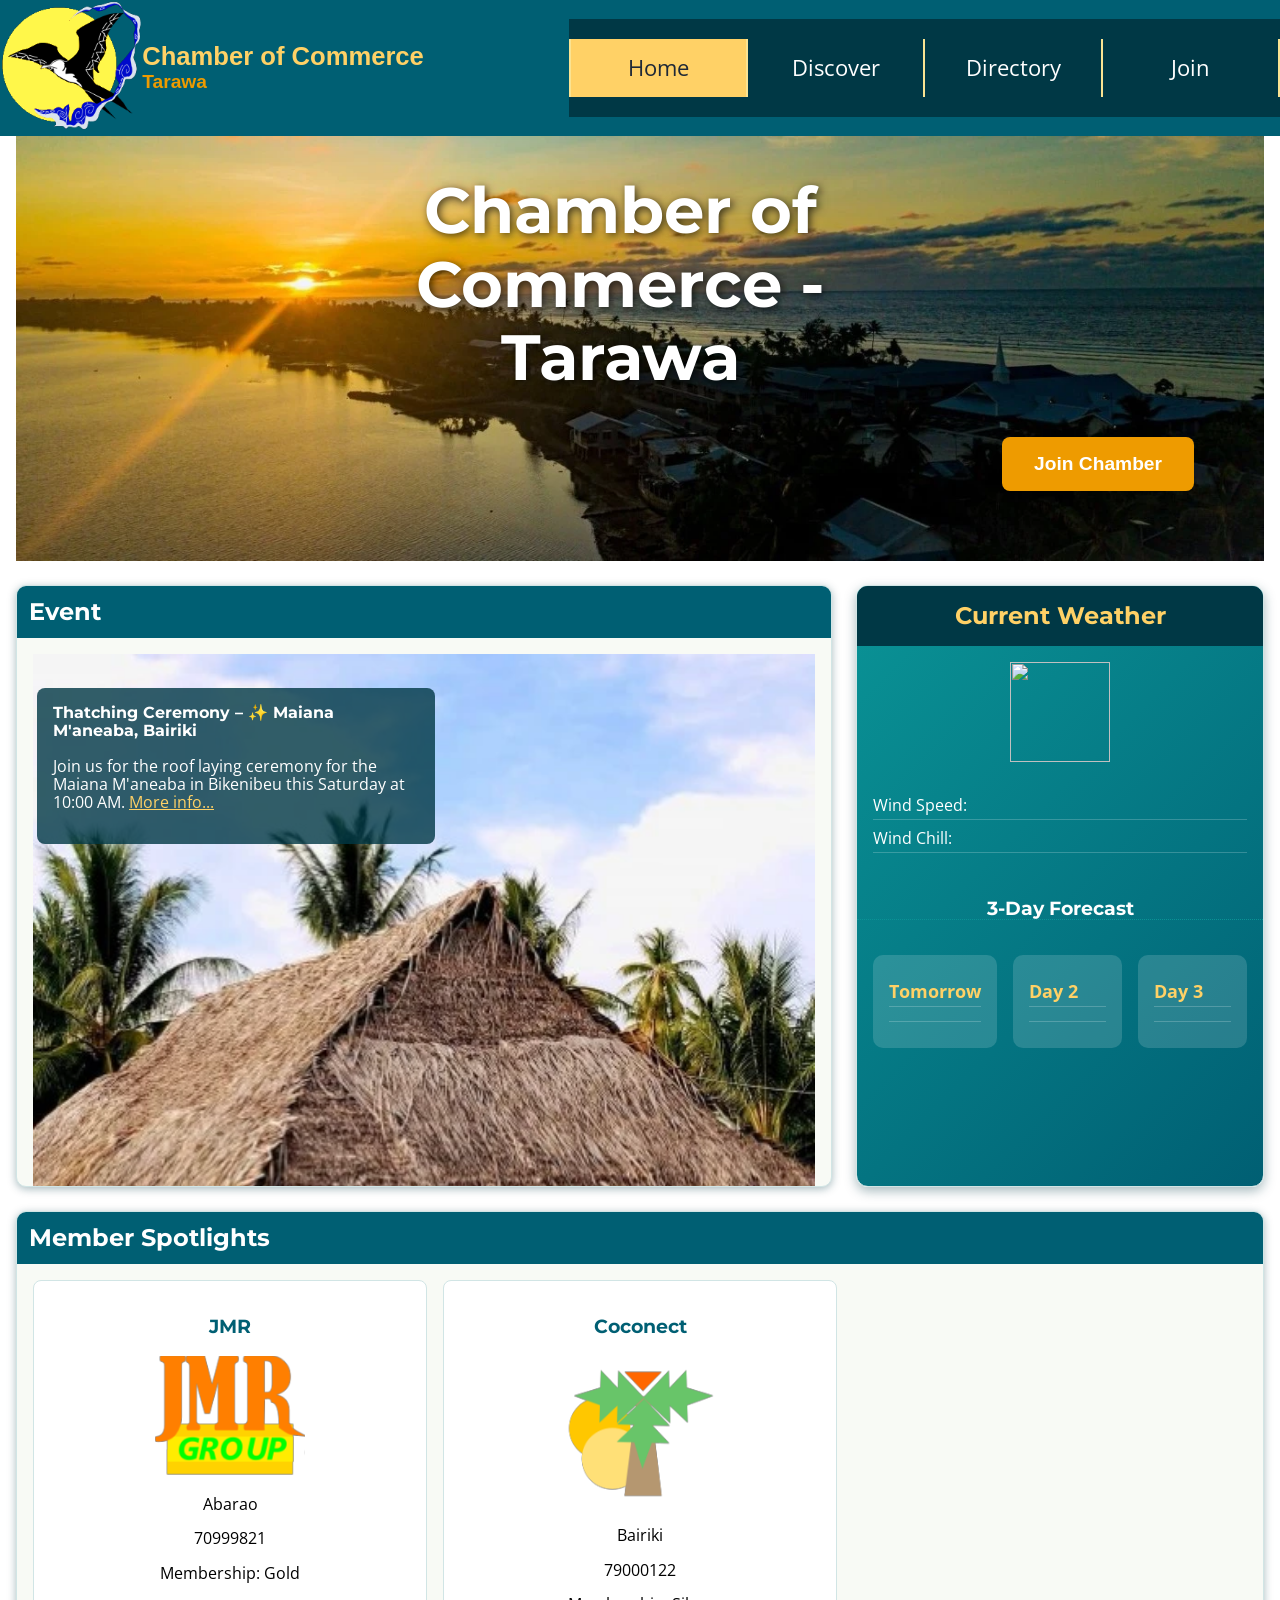
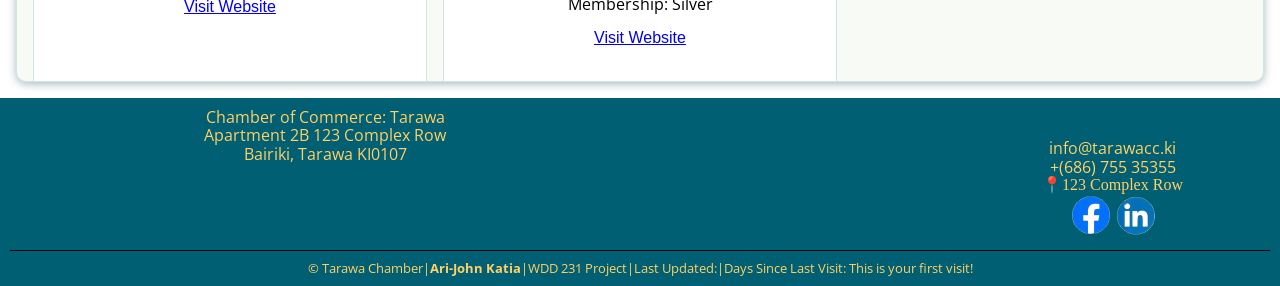
==== chamber/index.html @ 38165e8a "home page" ====
<!doctype html>
<html lang="en">
  <head>
    <meta charset="UTF-8" />
    <meta name="viewport" content="width=device-width, initial-scale=1.0" />

    <title>Chamber of Commerce - Tarawa || Home</title>

    <meta
      name="description"
      content="Homepage for the Tarawa Chamber of Commerce featuring local events, weather, and member spotlights."
    />
    <meta name="author" content="Ari-John Katia" />

    <meta property="og:title" content="Tarawa Chamber of Commerce" />
    <meta
      property="og:description"
      content="Discover local businesses, events, and opportunities with the Tarawa Chamber of Commerce."
    />
    <meta property="og:type" content="website" />
    <meta
      property="og:image"
      content="https://aj-kazza.github.io/wdd231/chamber/images/chamber-preview.webp"
    />
    <meta
      property="og:url"
      content="https://aj-kazza.github.io/wdd231/chamber/index.html"
    />

    <link rel="preconnect" href="https://fonts.googleapis.com" />
    <link rel="preconnect" href="https://fonts.gstatic.com" crossorigin />

    <link
      href="https://fonts.googleapis.com/css2?family=Montserrat:wght@600;700;800&family=Open+Sans:wght@400;500;600&display=swap"
      rel="stylesheet"
    />

    <link rel="stylesheet" href="styles/normalize.css" />
    <link rel="stylesheet" href="styles/small.css" />
    <link rel="stylesheet" href="styles/larger.css" />

    <link rel="icon" type="image/x-icon" href="favicon.ico" />
    <link rel="icon" type="image/png" href="images/favicon-16x16.png" />
    <link rel="icon" type="image/svg+xml" href="images/favicon.svg" />
    <link rel="apple-touch-icon" href="images/apple-touch-icon.png" />
    <link rel="manifest" href="site.webmanifest" />

    <script src="scripts/getdates.js" defer></script>
    <script src="scripts/burger.js" defer></script>
    <script src="scripts/visits.js" defer></script>

    <script src="scripts/weather.js" defer></script>
    <script src="scripts/spotlight.js" defer></script>
  </head>

  <body>
    <header>
      <picture class="logo">
        <img
          src="images/birb.png"
          alt="Tarawa Chamber of Commerce Logo"
          loading="eager"
        />
      </picture>

      <div>
        <span id="chamber">Chamber of Commerce</span>
        <br />
        <span id="tarawa">Tarawa</span>
      </div>

      <button id="burger" aria-label="Open navigation menu"></button>

      <nav id="topnav">
        <a href="index.html" class="active">Home</a>
        <a href="discover.html">Discover</a>
        <a href="directory.html">Directory</a>
        <a href="join.html">Join</a>
      </nav>
    </header>

    <main id="home">
      <div class="hero-image">
        <picture>
          <source
            media="(max-width: 640px)"
            srcset="images/chamber-preview.webp"
          />
          <img
            src="images/tarawa.webp"
            alt="View of a beach in Tarawa"
            loading="eager"
          />
        </picture>

        <div class="hero-text">
          <h1>Chamber of Commerce - Tarawa</h1>
          <a class="join" href="join.html">Join Chamber</a>
        </div>
      </div>

      <section class="event">
        <h2>Event</h2>

        <div class="event-image">
          <img
            src="images/maneaba.webp"
            alt="Traditional Maneaba building"
            loading="lazy"
          />

          <div class="event-text">
            <h3>Thatching Ceremony – ✨ Maiana M'aneaba, Bairiki</h3>

            <p>
              Join us for the roof laying ceremony for the Maiana M'aneaba in
              Bikenibeu this Saturday at 10:00 AM.
              <a href="#">More info...</a>
            </p>
          </div>
        </div>
      </section>

      <section class="weather">
        <h2>Current Weather</h2>

        <span id="current-temp"></span>

        <figure>
          <img id="weather-icon" src="" alt="" />
          <figcaption></figcaption>
        </figure>

        <div>
          <p>Wind Speed: <span id="wind-speed"></span></p>
          <p>Wind Chill: <span id="wind-chill"></span></p>
        </div>

        <h3>3-Day Forecast</h3>

        <div class="forecast">
          <div class="forecast-card">
            <p class="forecast-day">Tomorrow</p>
            <p class="forecast-temp" id="day1"></p>
          </div>

          <div class="forecast-card">
            <p class="forecast-day">Day 2</p>
            <p class="forecast-temp" id="day2"></p>
          </div>

          <div class="forecast-card">
            <p class="forecast-day">Day 3</p>
            <p class="forecast-temp" id="day3"></p>
          </div>
        </div>
      </section>

      <section class="spotlight">
        <h2>Member Spotlights</h2>

        <div id="spotlights"></div>
      </section>
    </main>

    <footer>
      <div class="footermain">
        <div class="bottomlogo">
          <p>Chamber of Commerce: Tarawa</p>
          <p>Apartment 2B 123 Complex Row</p>
          <p>Bairiki, Tarawa KI0107</p>
        </div>

        <div class="address">
          <p>info@tarawacc.ki</p>
          <p>+(686) 755 35355</p>

          <a
            href="https://maps.app.goo.gl/vZRfyVnbYZbQyUVP9"
            target="_blank"
            rel="noopener"
          >
            📍123 Complex Row
          </a>

          <div class="socials">
            <a href="https://www.facebook.com" target="_blank" rel="noopener">
              <img src="images/facebook.png" alt="Facebook" />
            </a>

            <a href="https://www.linkedin.com" target="_blank" rel="noopener">
              <img src="images/linkedin.png" alt="LinkedIn" />
            </a>
          </div>
        </div>
      </div>

      <div class="copyright">
        <p>&copy; <span id="thisyear"></span> Tarawa Chamber</p>
        <p class="seps">|</p>
        <p><strong>Ari-John Katia</strong></p>
        <p class="seps">|</p>
        <p>WDD 231 Project</p>
        <p class="seps">|</p>
        <p>Last Updated: <span id="currentdate"></span></p>
        <p class="seps">|</p>
        <p>Days Since Last Visit: <span id="visits"></span></p>
      </div>
    </footer>
  </body>
</html>
---- chamber/styles/small.css ----
:root {
  --background: #005f73; /* Ocean blue */
  --accents: #ee9b00; /* Sunset gold */
  --dark: #003845; /* Deep ocean */
  --highlight: #ffd166; /* Sunlight */
  --background2: #f8faf5; /* Island white */
  --back: #073b4c;
  --back2: #0a9396; /* Lagoon teal */

  --foregrounddark: #1f2937;
  --foregroundlight: #ffffff;

  --border: #94b8b8;
  --borderlight: #d1e5e5;
  --shadow: rgba(0, 56, 69, 0.35);

  --zebra: #e8f4f4;
  --zebra-highlights: #f6e7c1; /* Sand */
}

/*---UNIVERSAL STYLES FOR HEADER AND FOOTER----*/

header,
footer {
  background-color: var(--background);
  justify-content: center;
  align-items: center;
}
header {
  display: grid;
  height: auto;
  margin-bottom: 0;
  margin-top: 0;
  grid-template-columns: 1fr 3fr 1fr;
}
header #tarawa {
  margin-top: 0;
  font-size: 3.5vw;
  color: var(--accents);
  font-family: "Roboto", sans-serif;
  font-weight: bold;
}
header #chamber {
  margin-bottom: 0;
  font-size: 4.5vw;
  color: var(--highlight);
  font-family: "Roboto", sans-serif;
  font-weight: bolder;
}
footer {
  text-align: center;
  padding: 10px;
  color: var(--highlight);
}

footer a {
  text-decoration: none;
  color: var(--highlight);
}
footer p {
  margin: 0;
}
.seps {
  display: none;
}
.logo img {
  width: 100%;
}
.socials {
  align-items: center;
}
.socials img {
  width: 40px;
  height: auto;
}
#burger {
  height: 100%;
  width: 100%;
  background: var(--background);
  font-size: 2rem;
}
#burger:hover {
  cursor: pointer;
}
#burger::before {
  content: "☰";
}
#burger.open::before {
  content: "✖";
}
#topnav {
  grid-column: 1 / span 4;
  margin-top: 0;
  margin-bottom: 0;
  background: var(--dark);
  padding: 0;
  text-align: center;
  display: none;
}
#topnav a {
  text-decoration: none;
  color: white;
  font-size: 1.4rem;
  width: 100%;
}
#topnav a:hover {
  color: var(--highlight);
  font-weight: bold;
}
#topnav.open {
  display: grid;
}
#topnav .active {
  background-color: var(--highlight);
  color: var(--foregrounddark);
}
#topnav .active:hover {
  color: var(--foregrounddark);
}

footer .copyright {
  align-items: center;
  justify-content: center;
  margin-top: 10px;
  padding-top: 10px;
  border-top: 1px var(--foregrounddark) solid;
}

footer .footermain {
  display: block;
}

/*----UNIVERSAL STYLES FOR FONTS AND CONSTANTS----*/

p,
ul,
li,
nav {
  font-family: "Open Sans", sans-serif;
}

h1,
h2,
h3,
h4,
h5 {
  font-family: "Montserrat", sans-serif;
}

main {
  padding: 0rem 1rem 1rem 1rem;
  font-family: sans-serif;
}

/*----- Clearfix: Force an Element not to collapse -----*/
.clearfix:after {
  content: "";
  display: table;
  clear: both;
}

/*--------directory.html---------------*/
#directory {
  display: block;
  margin: 10px;
}

#directory h1 {
  text-align: center;
  margin: 1rem auto;
  padding: 0.5rem;
}

#cards {
  grid-column: 1/3;
}

#directory .menu {
  margin: 1rem auto;
  border: 1px solid rgba(0, 0, 0, 0.1);
  padding: 0.5rem;
  background-color: var(--zebra-highlights);
  text-align: center;
}

#directory .menu button {
  padding: 1rem;
  font-weight: 700;
}

#directory section {
  border: 1px solid rgba(0, 0, 0, 0.1);
  padding: 0.5rem;
  background-color: #eee;
  box-shadow: var(--foregrounddark) 1px 1px 5px;
}

#directory section:hover {
  box-shadow: var(--accents) 1px 1px 5px;
}

#directory .grid {
  display: grid;
  grid-template-columns: repeat(auto-fit, minmax(300px, 1fr));
  grid-gap: 10px;
  align-items: stretch;
  row-gap: 30px;
}

#directory .grid section {
  text-align: left;
  flex-direction: column;
  height: 100%;
  min-height: 20px;
  padding: 10px;
}

#directory .grid section > * {
  margin: 0.1rem;
}

#directory .grid .member-name {
  font-family: Roboto, sans-serif;
  font-size: 30px;
  padding: 10px;
  border-bottom: var(--border) 1px solid;
  margin-bottom: 10px;
}

#directory .grid img {
  border: 1px solid var(--foregroundlight);
  box-shadow: 0 0 10px var(--shadow);
  float: right;
}

#directory .list {
  display: flex;
  flex-direction: column;
}

#directory .list section {
  text-align: center;
  display: block;
  margin: 0;
  padding: 0.25rem;
}

#directory .list section > * {
  margin: 0 1rem;
}

#directory .list section img {
  display: none; /* smaller viewports only */
}

#directory .list section .member-name {
  font-size: 1rem;
  font-family: Roboto, Helvetica, sans-serif;
}

#directory .list section:nth-child(even) {
  background-color: var(--zebra-highlights);
}

#directory section .member-name {
  font-size: 1.5rem;
}

#directory section p {
  font-weight: 600;
  font-size: smaller;
}

#directory section a {
  font-family: "Roboto", Arial, sans-serif;
  font-size: 0.85rem;
  letter-spacing: 1.1pt;
  color: var(--dark);
  font-weight: bold;
  text-decoration: none;
}

#directory section a:hover {
  background-color: var(--highlight);
}

#directory img {
  width: 100%;
  max-width: 120px;
  height: auto;
}

/*-------- HOME PAGE --------*/

.hero-image {
  position: relative;
}

.hero-image img {
  width: 100%;
  height: auto;
  display: block;
}

.hero-text {
  position: absolute;
  inset: 0;
}

.hero-text h1 {
  position: absolute;
  top: 10%;
  left: 50%;
  transform: translateX(-50%);

  margin: 0;
  color: var(--foregroundlight);
  font-size: clamp(2rem, 5vw, 4rem);
  text-align: center;
  text-shadow: 2px 2px 8px rgba(0, 0, 0, 0.7);
}

.join {
  position: absolute;
  bottom: 30px;
  right: 30px;

  background: var(--accents);
  color: var(--foregroundlight);
  padding: 0.75rem 1.5rem;
  text-decoration: none;
  border-radius: 8px;
  font-weight: bold;
}

.join:hover {
  background: var(--highlight);
  color: var(--foregrounddark);
}

#home {
  display: grid;
  gap: 1rem;
}

.event,
.weather,
.spotlight {
  background: var(--background2);
  border: 1px solid var(--borderlight);
  border-radius: 10px;
  box-shadow: 0 2px 8px var(--shadow);
  overflow: hidden;
}

.event h2,
.weather h2,
.spotlight h2 {
  background: var(--background);
  color: white;
  margin: 0;
  padding: 0.75rem;
}
/*--event--*/

.event,
.weather {
  padding-bottom: 1rem;
}

.event div,
.weather div {
  padding: 1rem;
}

.event img {
  width: 250px;
  display: block;
  margin: 0 auto;
}

/*--weather--*/

.weather {
  background: linear-gradient(135deg, var(--back2), var(--background));
  color: var(--foregroundlight);
  border-radius: 12px;
  overflow: hidden;
  box-shadow: 0 4px 12px var(--shadow);
}

.weather h2 {
  margin: 0;
  padding: 1rem;
  background: var(--dark);
  text-align: center;
  color: var(--highlight);
}

#current-temp {
  display: block;
  font-size: 3rem;
  font-weight: bold;
  text-align: center;
  margin-top: 1rem;
}

.weather figure {
  display: flex;
  flex-direction: column;
  align-items: center;
  margin: 0;
}

#weather-icon {
  width: 100px;
  height: 100px;
}

.weather figcaption {
  text-transform: capitalize;
  font-size: 1.1rem;
  font-weight: 600;
  margin-top: 0.5rem;
}

.weather div {
  padding: 1rem;
}

.weather p {
  display: flex;
  justify-content: space-between;
  margin: 0.6rem 0;
  padding-bottom: 0.3rem;
  border-bottom: 1px solid rgba(255, 255, 255, 0.2);
}

.forecast {
  display: grid;
  grid-template-columns: repeat(3, 1fr);
  gap: 1rem;
}

.forecast-card {
  text-align: center;
  padding: 1rem;
  background: rgba(255, 255, 255, 0.15);
  border-radius: 10px;
}

.forecast-day {
  margin: 0;
  font-weight: bold;
  color: var(--highlight);
  font-size: 1.1rem;
}

.forecast-temp {
  margin-top: 0.5rem;
  margin-bottom: 0;
  font-size: 1rem;
  font-weight: bold;
}

.weather h3 {
  text-align: center;
  border-bottom: 1px dotted var(--back2);
}

/*--spotlights--*/

#spotlights {
  display: grid;
  gap: 1rem;
  padding: 1rem;
}

#spotlights div {
  background: white;
  border: 1px solid var(--borderlight);
  border-radius: 8px;
  padding: 1rem;
  text-align: center;
}

#spotlights img {
  width: 100%;
  max-width: 150px;
  height: auto;
}

#spotlights h3 {
  color: var(--background);
}
---- chamber/styles/larger.css ----
@media screen and (min-width: 640px) {
  header {
    grid-template-columns: 1fr 2fr 1fr 5fr;
  }
  #burger {
    display: none;
  }
  #topnav {
    display: block;
    grid-column: 4;
    grid-row: 1;
    padding: 20px 0;
  }
  #topnav a {
    border-left: 2px solid #fae392;
    padding: 5px;
  }
  #topnav a:nth-child(4) {
    border-right: 2px solid #fae392;
  }

  header #tarawa {
    font-size: 1.2rem;
  }
  header #chamber {
    font-size: 1.6rem;
  }

  /*-------DIRECTORY-------*/
  #directory .list section {
    display: grid;
    grid-template-columns: 2fr 1fr 1fr 2fr 1fr;
  }

  #directory {
    display: grid;
    grid-template-columns: 1fr 1fr;
  }

  /*-------FOOTER----------*/

  footer .copyright .seps {
    display: flex;
  }
  footer .copyright {
    display: flex;
    border-top: 1px black solid;
    font-size: 0.8rem;
  }
  footer .footermain {
    display: grid;
    grid-template-columns: 1fr 1fr;
  }
  footer .address {
    padding-left: 50%;
    padding-top: 5%;
  }

  /*-------- HOME PAGE --------*/

  #home {
    display: grid;
    grid-template-columns: 2fr 1fr;
    gap: 1.5rem;
  }

  .hero-image {
    grid-column: 1 / 3;
  }

  .event {
    padding: 0;
    max-height: 600px;
  }

  .event-image {
    position: relative;
  }

  .event-image img {
    display: block;
    width: 100%;
    height: auto;
    object-fit: cover;
  }

  .event-text {
    position: absolute;
    top: 50px;
    left: 20px;

    max-width: 45%;
    padding: 1rem;

    background: rgba(0, 56, 69, 0.8);
    color: white;
    border-radius: 8px;
  }

  .event-text h3 {
    margin-top: 0;
    font-size: medium;
  }

  .event-text p {
    font-size: medium;
  }

  .event-text a {
    color: var(--highlight);
  }

  .weather {
    text-align: center;
  }

  .weather img {
    width: 100px;
  }

  .spotlight {
    grid-column: 1 / 3;
  }

  #spotlights {
    display: grid;
    grid-template-columns: repeat(3, 1fr);
    gap: 1rem;
  }

  #spotlights div {
    height: 100%;
  }

  #topnav {
    display: flex;
    justify-content: center;
    align-items: center;
  }

  #topnav a {
    padding: 1rem 1.5rem;
  }

  .hero-text {
    bottom: 40px;
    right: 40px;
  }

  .join {
    font-size: 1.2rem;
    padding: 1rem 2rem;
  }
}
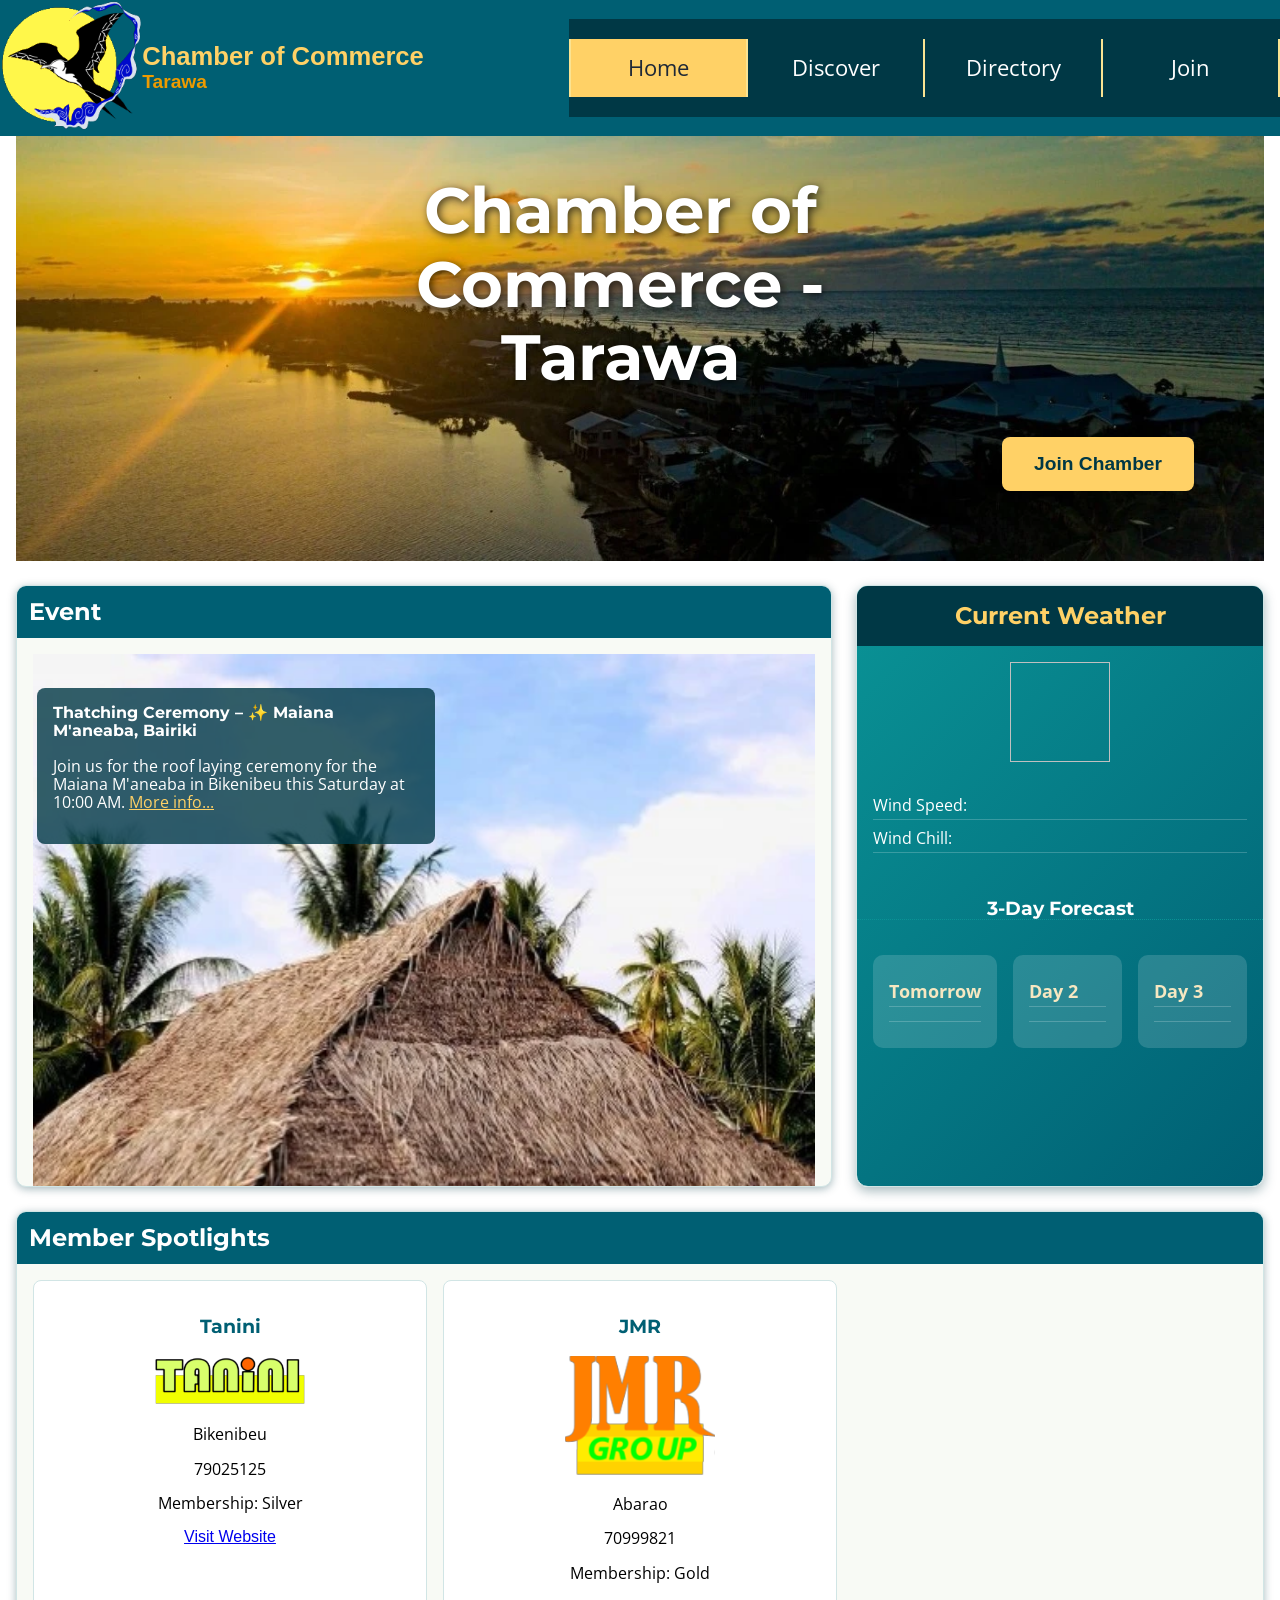
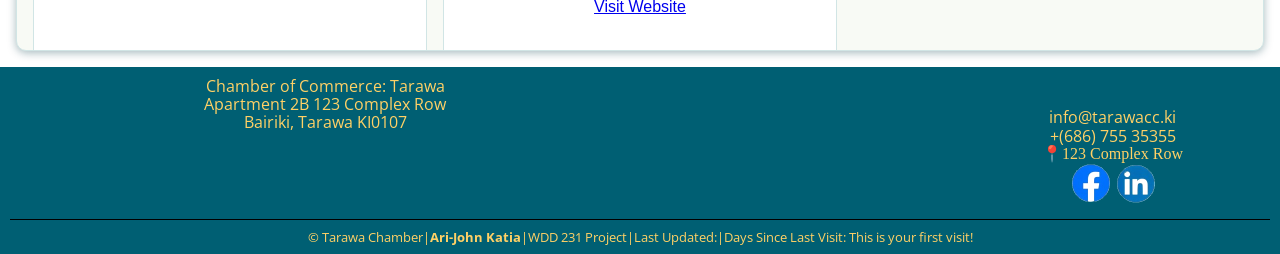
==== commit 996997a7: "home page audit fix" ====
--- a/chamber/index.html
+++ b/chamber/index.html
@@ -127,7 +127,7 @@
         <span id="current-temp"></span>
 
         <figure>
-          <img id="weather-icon" src="" alt="" />
+          <img id="weather-icon" />
           <figcaption></figcaption>
         </figure>
 
@@ -185,11 +185,11 @@
 
           <div class="socials">
             <a href="https://www.facebook.com" target="_blank" rel="noopener">
-              <img src="images/facebook.png" alt="Facebook" />
+              <img src="images/facebook.png" alt="Facebook logo" />
             </a>
 
             <a href="https://www.linkedin.com" target="_blank" rel="noopener">
-              <img src="images/linkedin.png" alt="LinkedIn" />
+              <img src="images/linkedin.png" alt="LinkedIn logo" />
             </a>
           </div>
         </div>
--- a/chamber/styles/small.css
+++ b/chamber/styles/small.css
@@ -325,8 +325,8 @@
   bottom: 30px;
   right: 30px;
 
-  background: var(--accents);
-  color: var(--foregroundlight);
+  background: var(--highlight);
+  color: var(--dark);
   padding: 0.75rem 1.5rem;
   text-decoration: none;
   border-radius: 8px;
@@ -334,7 +334,7 @@
 }
 
 .join:hover {
-  background: var(--highlight);
+  background: var(--zebra-highlights);
   color: var(--foregrounddark);
 }
 
@@ -452,7 +452,7 @@
 .forecast-day {
   margin: 0;
   font-weight: bold;
-  color: var(--highlight);
+  color: var(--zebra-highlights);
   font-size: 1.1rem;
 }
 
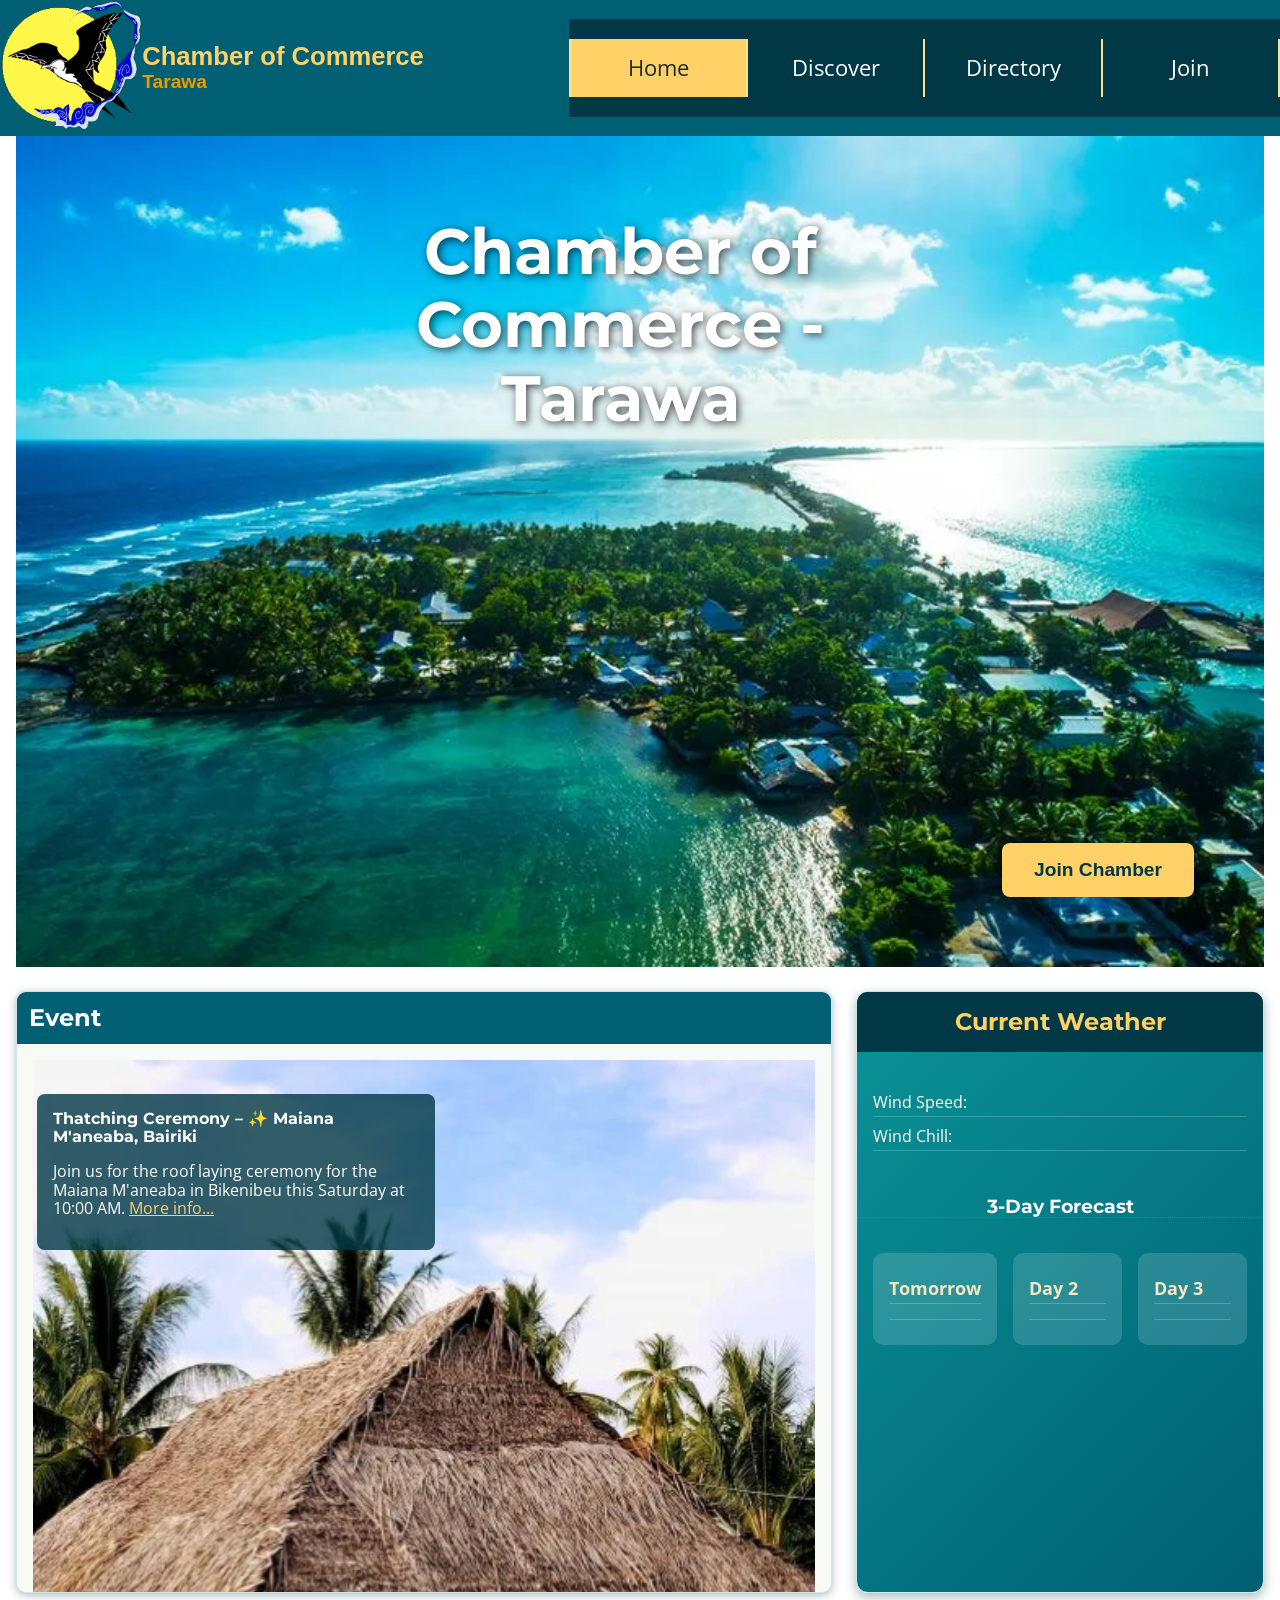
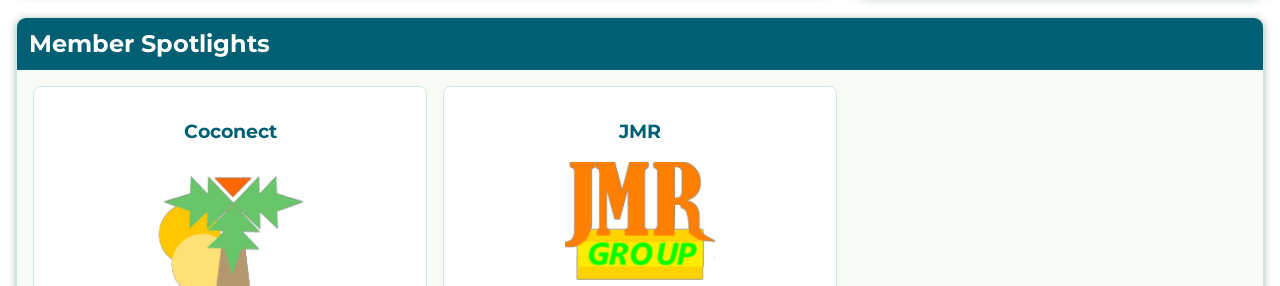
==== commit b26720cd: "home page audit fix 2" ====
--- a/chamber/index.html
+++ b/chamber/index.html
@@ -126,10 +126,7 @@
 
         <span id="current-temp"></span>
 
-        <figure>
-          <img id="weather-icon" />
-          <figcaption></figcaption>
-        </figure>
+        <figure class="weather-icon"></figure>
 
         <div>
           <p>Wind Speed: <span id="wind-speed"></span></p>
--- a/chamber/styles/small.css
+++ b/chamber/styles/small.css
@@ -412,11 +412,23 @@
   margin: 0;
 }
 
-#weather-icon {
+.weather-icon {
+  display: flex;
+  flex-direction: column;
+  align-items: center;
+  justify-content: center;
+}
+
+.weather-icon img {
   width: 100px;
-  height: 100px;
-}
-
+  height: auto;
+}
+
+.weather-icon figcaption {
+  text-transform: capitalize;
+  font-weight: bold;
+  color: var(--background2);
+}
 .weather figcaption {
   text-transform: capitalize;
   font-size: 1.1rem;
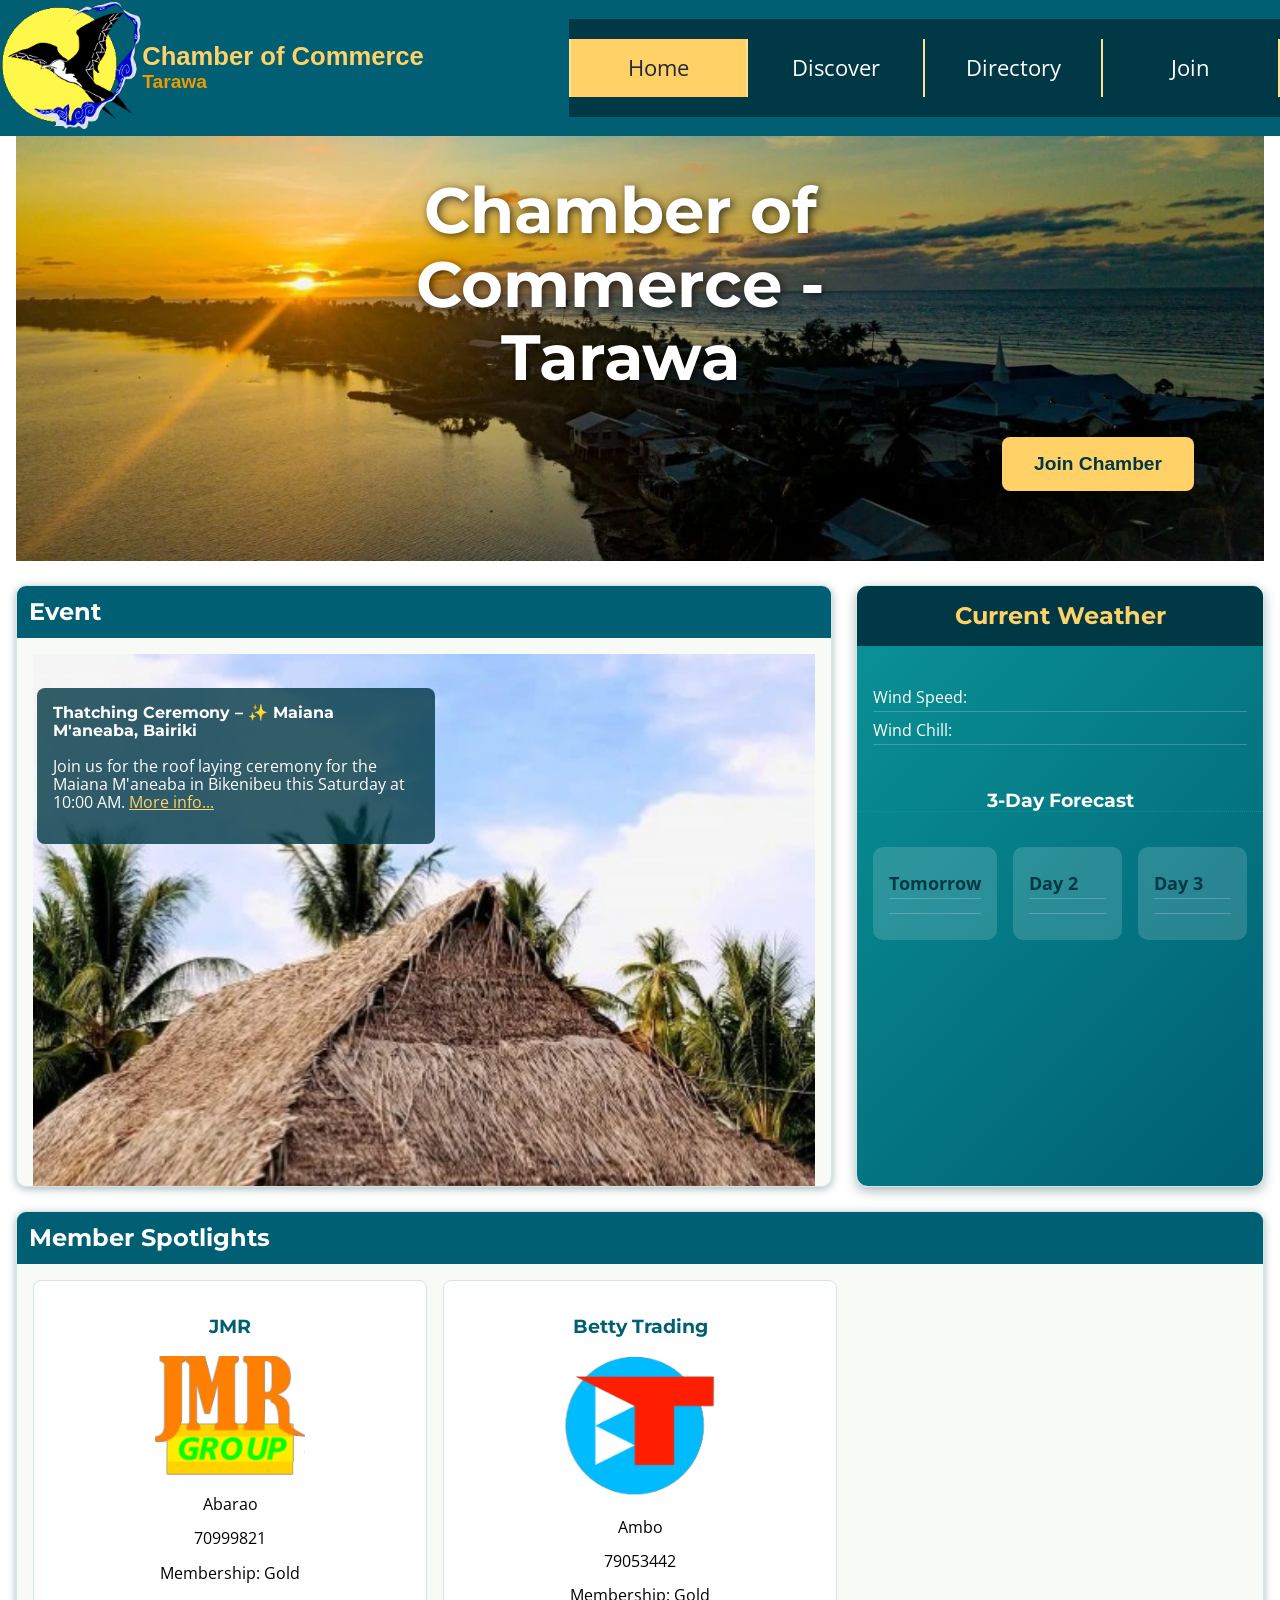
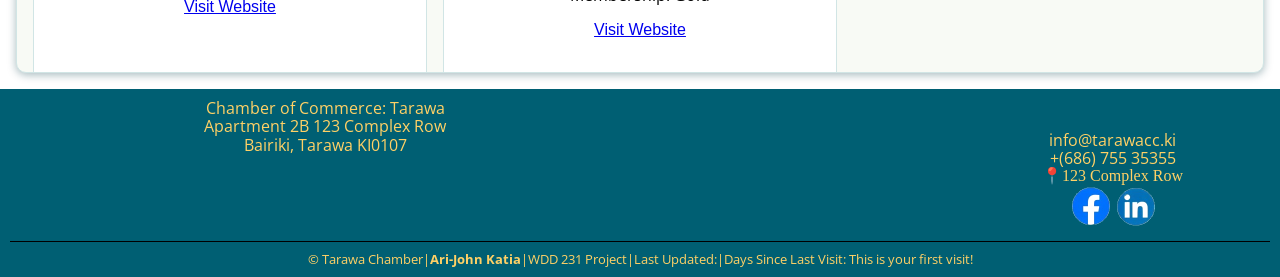
==== commit ee7ea926: "home page audit fix 3" ====
--- a/chamber/index.html
+++ b/chamber/index.html
@@ -4,7 +4,7 @@
     <meta charset="UTF-8" />
     <meta name="viewport" content="width=device-width, initial-scale=1.0" />
 
-    <title>Chamber of Commerce - Tarawa || Home</title>
+    <title>Chamber of Commerce - Tarawa | Home</title>
 
     <meta
       name="description"
--- a/chamber/styles/small.css
+++ b/chamber/styles/small.css
@@ -464,7 +464,7 @@
 .forecast-day {
   margin: 0;
   font-weight: bold;
-  color: var(--zebra-highlights);
+  color: var(--dark);
   font-size: 1.1rem;
 }
 
